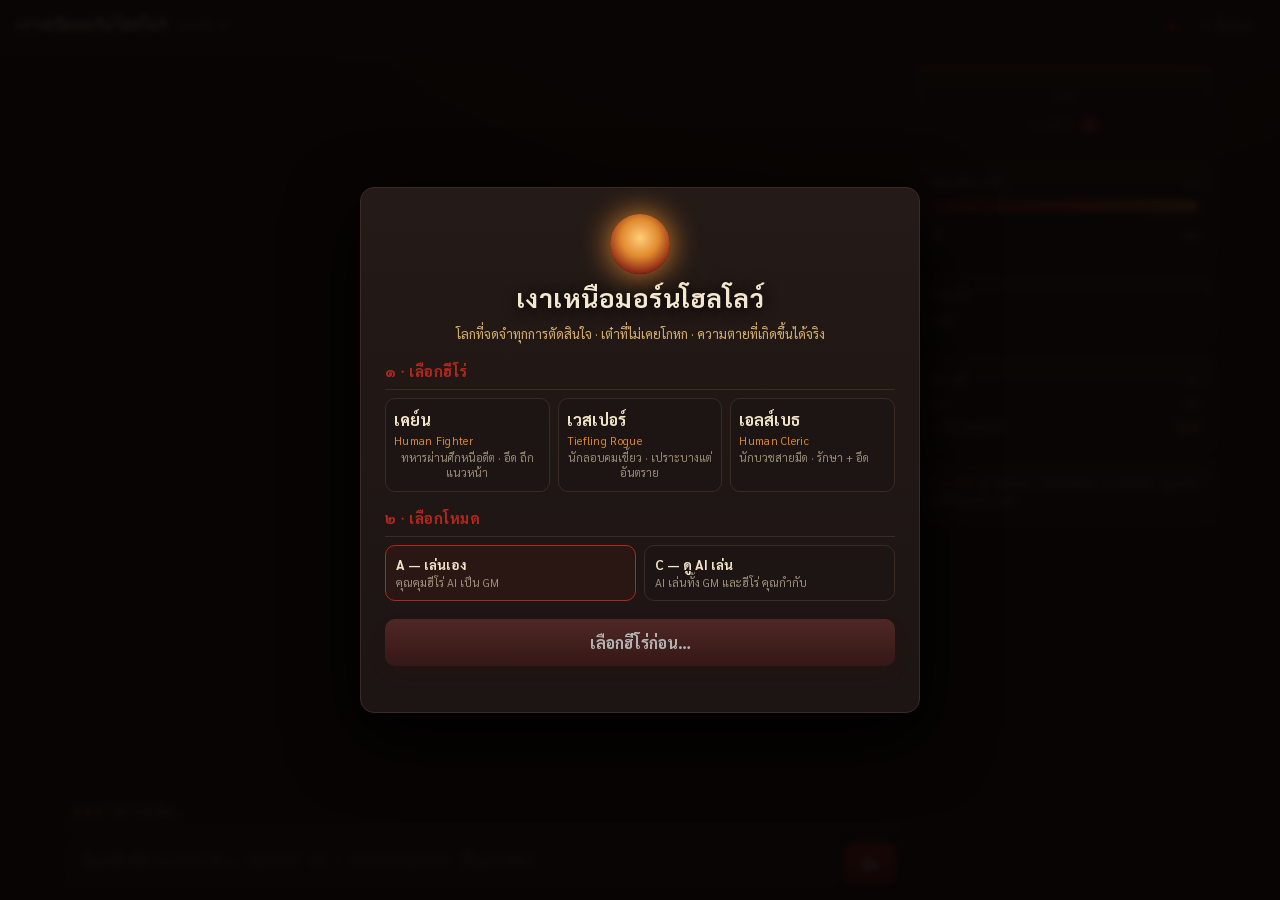
==== static/index.html @ ade7b94d "Mournhollow web game: Flask + Gemini GM, chat UI, status panel, Render deploy" ====
<!DOCTYPE html>
<html lang="th">
<head>
<meta charset="UTF-8">
<meta name="viewport" content="width=device-width, initial-scale=1.0">
<title>เงาเหนือมอร์นโฮลโลว์ — เล่นกับ AI</title>
<link rel="preconnect" href="https://fonts.googleapis.com">
<link rel="preconnect" href="https://fonts.gstatic.com" crossorigin>
<link href="https://fonts.googleapis.com/css2?family=Cinzel:wght@500;700&family=Sarabun:wght@300;400;600;700&display=swap" rel="stylesheet">
<link rel="stylesheet" href="style.css">
</head>
<body>

<!-- ===== Setup overlay ===== -->
<div id="setup" class="overlay">
  <div class="setup-card">
    <div class="ember"></div>
    <h1>เงาเหนือมอร์นโฮลโลว์</h1>
    <p class="tagline">โลกที่จดจำทุกการตัดสินใจ · เต๋าที่ไม่เคยโกหก · ความตายที่เกิดขึ้นได้จริง</p>

    <h3>๑ · เลือกฮีโร่</h3>
    <div class="heroes" id="heroPick">
      <button class="hero" data-hero="เคย์น" data-klass="Fighter">
        <span class="hn">เคย์น</span><span class="hk">Human Fighter</span>
        <span class="hd">ทหารผ่านศึกหนีอดีต · อึด ถึก แนวหน้า</span>
      </button>
      <button class="hero" data-hero="เวสเปอร์" data-klass="Rogue">
        <span class="hn">เวสเปอร์</span><span class="hk">Tiefling Rogue</span>
        <span class="hd">นักลอบคมเขี้ยว · เปราะบางแต่อันตราย</span>
      </button>
      <button class="hero" data-hero="เอลส์เบธ" data-klass="Cleric">
        <span class="hn">เอลส์เบธ</span><span class="hk">Human Cleric</span>
        <span class="hd">นักบวชสายมืด · รักษา + อึด</span>
      </button>
    </div>

    <h3>๒ · เลือกโหมด</h3>
    <div class="modes" id="modePick">
      <button class="mode sel" data-mode="A"><b>A — เล่นเอง</b><span>คุณคุมฮีโร่ AI เป็น GM</span></button>
      <button class="mode" data-mode="C"><b>C — ดู AI เล่น</b><span>AI เล่นทั้ง GM และฮีโร่ คุณกำกับ</span></button>
    </div>

    <button id="startBtn" class="start" disabled>เลือกฮีโร่ก่อน…</button>
    <p class="hint" id="setupHint"></p>
  </div>
</div>

<!-- ===== Main ===== -->
<header class="topbar">
  <div class="brand">เงาเหนือมอร์นโฮลโลว์ <span class="ver">· เล่นกับ AI</span></div>
  <div class="topright">
    <span id="conn" class="conn">●</span>
    <button id="resetBtn" class="ghost" title="เริ่มใหม่">↻ เริ่มใหม่</button>
  </div>
</header>

<main class="layout">
  <section class="chatwrap">
    <div id="chat" class="chat"></div>
    <div id="typing" class="typing" hidden><span></span><span></span><span></span> GM กำลังคิด…</div>
    <div class="inputbar">
      <textarea id="input" rows="1" placeholder="พิมพ์สิ่งที่ตัวละครจะทำ… (Enter ส่ง · Shift+Enter ขึ้นบรรทัด)"></textarea>
      <div class="btns">
        <button id="contBtn" class="cont" title="ให้เรื่องเดินต่อ (สำหรับโหมด C)" hidden>▶ ต่อ</button>
        <button id="sendBtn" class="send">ส่ง</button>
      </div>
    </div>
  </section>

  <aside class="status">
    <div class="card hero-card">
      <div class="hero-name" id="sName">—</div>
      <div class="hero-sub"><span id="sKlass">—</span> · Lv <span id="sLevel">1</span> · <span class="mode-badge" id="sMode">A</span></div>
    </div>

    <div class="card">
      <div class="row"><span class="lbl">เลือดชีวิต (HP)</span><span id="sHpTxt">—</span></div>
      <div class="hpbar"><div id="sHpFill" class="hpfill"></div></div>
      <div class="row mt"><span class="lbl">AC</span><span id="sAc" class="big">—</span></div>
    </div>

    <div class="card">
      <div class="lbl">เงื่อนไข</div>
      <div id="sCond" class="chips"><span class="muted">ปกติ</span></div>
    </div>

    <div class="card">
      <div class="row"><span class="lbl">สถานที่</span><span id="sLoc" class="val">—</span></div>
      <div class="row"><span class="lbl">ทอง</span><span id="sGold" class="val">—</span></div>
      <div class="row"><span class="lbl">นาฬิกาพิธีลัทธิ</span><span id="sClock" class="val danger">0/6</span></div>
    </div>

    <div class="card note">
      <b>กฏเหล็ก:</b> เต๋าไม่โกหก · ไม่มีแต้มต่อ · ตายได้จริง · คุณเป็นแค่ตัวละครในโลก
    </div>
  </aside>
</main>

<script src="app.js"></script>
</body>
</html>
---- static/style.css ----
:root{
  --bg:#0f0b0a; --bg2:#171110; --panel:#1c1513; --panel2:#241a17;
  --ink:#e9ddc9; --muted:#9c8e79; --line:#3a2b24;
  --red:#b3271d; --red2:#7c1512; --ember:#e08a2e; --gold:#d8b06a;
  --gm:#f2e7d0; --gmbg:#221a14; --you:#e7eef0;
}
*{ box-sizing:border-box; }
html,body{ margin:0; height:100%; }
body{
  background:radial-gradient(1200px 600px at 70% -10%, #2a1a14 0%, var(--bg) 55%) fixed;
  color:var(--ink); font-family:"Sarabun",system-ui,"Leelawadee UI",sans-serif;
  font-size:15px; line-height:1.6;
}
h1,h2,h3{ font-family:"Cinzel","Sarabun",serif; letter-spacing:.5px; }
button{ font-family:inherit; cursor:pointer; }

/* ===== Setup overlay ===== */
.overlay{ position:fixed; inset:0; z-index:50; display:flex; align-items:center; justify-content:center;
  background:rgba(8,5,4,.92); backdrop-filter:blur(3px); padding:18px; overflow:auto; }
.overlay.hidden{ display:none; }
.setup-card{ width:min(560px,100%); background:linear-gradient(180deg,var(--panel2),var(--panel));
  border:1px solid var(--line); border-radius:14px; padding:26px 24px 22px; box-shadow:0 24px 70px #000; text-align:center; position:relative; }
.setup-card .ember{ width:60px; height:60px; margin:0 auto 6px; border-radius:50%;
  background:radial-gradient(circle at 50% 40%, #ffce7a, var(--ember) 40%, var(--red2) 80%); box-shadow:0 0 30px var(--ember); animation:pulse 2.6s infinite; }
@keyframes pulse{ 50%{ box-shadow:0 0 12px var(--red2); transform:scale(.96);} }
.setup-card h1{ color:#f3e7cf; margin:6px 0 2px; font-size:26px; text-shadow:0 2px 14px #000; }
.tagline{ color:var(--gold); font-size:13px; margin:0 0 12px; }
.setup-card h3{ color:var(--red); text-align:left; font-size:15px; margin:16px 0 8px; border-bottom:1px solid var(--line); padding-bottom:4px; }

.heroes{ display:grid; grid-template-columns:1fr 1fr 1fr; gap:8px; }
.hero{ background:var(--panel); border:1px solid var(--line); border-radius:10px; padding:10px 8px; color:var(--ink); text-align:center; transition:.15s; display:flex; flex-direction:column; gap:3px; }
.hero:hover{ border-color:var(--ember); transform:translateY(-2px); }
.hero.sel{ border-color:var(--red); background:#2a1714; box-shadow:0 0 0 1px var(--red) inset; }
.hero .hn{ font-weight:700; font-size:16px; color:#f1e3c8; }
.hero .hk{ font-size:11px; color:var(--ember); letter-spacing:.3px; }
.hero .hd{ font-size:11px; color:var(--muted); line-height:1.35; }

.modes{ display:grid; grid-template-columns:1fr 1fr; gap:8px; }
.mode{ background:var(--panel); border:1px solid var(--line); border-radius:10px; padding:10px; color:var(--ink); text-align:left; display:flex; flex-direction:column; gap:2px; }
.mode b{ color:#f1e3c8; }
.mode span{ font-size:11.5px; color:var(--muted); }
.mode.sel{ border-color:var(--red); background:#2a1714; }

.start{ margin-top:18px; width:100%; padding:13px; border:none; border-radius:10px; font-size:16px; font-weight:700;
  color:#fff; background:linear-gradient(180deg,var(--red),var(--red2)); box-shadow:0 8px 24px #5c0f0c66; transition:.15s; }
.start:disabled{ filter:grayscale(.6) brightness(.7); cursor:not-allowed; }
.start:not(:disabled):hover{ transform:translateY(-1px); }
.hint{ color:var(--muted); font-size:12px; min-height:16px; margin:8px 0 0; }

/* ===== Topbar ===== */
.topbar{ position:sticky; top:0; z-index:10; display:flex; align-items:center; justify-content:space-between;
  padding:10px 16px; background:linear-gradient(180deg,#1d1411,#160f0d); border-bottom:1px solid var(--line); }
.brand{ font-family:"Cinzel",serif; font-weight:700; color:#f1e3c8; letter-spacing:.5px; }
.brand .ver{ color:var(--muted); font-weight:400; font-size:12px; font-family:"Sarabun",sans-serif; }
.topright{ display:flex; align-items:center; gap:12px; }
.conn{ font-size:12px; color:#6b6256; }
.conn.ok{ color:#5fbf6a; } .conn.bad{ color:var(--red); }
.ghost{ background:transparent; border:1px solid var(--line); color:var(--muted); border-radius:8px; padding:6px 10px; font-size:13px; }
.ghost:hover{ color:var(--ink); border-color:var(--ember); }

/* ===== Layout ===== */
.layout{ display:grid; grid-template-columns:1fr 300px; gap:14px; max-width:1180px; margin:0 auto; padding:14px;
  height:calc(100vh - 52px); }
.chatwrap{ display:flex; flex-direction:column; min-height:0; }
.chat{ flex:1; overflow-y:auto; padding:6px 6px 2px; display:flex; flex-direction:column; gap:12px; }
.chat::-webkit-scrollbar{ width:9px; } .chat::-webkit-scrollbar-thumb{ background:#3a2b24; border-radius:6px; }

/* ===== Messages ===== */
.msg{ max-width:88%; padding:11px 14px; border-radius:12px; white-space:pre-wrap; word-wrap:break-word; animation:rise .18s ease; }
@keyframes rise{ from{ opacity:0; transform:translateY(6px);} }
.msg.gm{ align-self:flex-start; background:linear-gradient(180deg,var(--gmbg),#1b140f); border:1px solid #4a382c;
  color:var(--gm); border-left:3px solid var(--ember); }
.msg.you{ align-self:flex-end; background:linear-gradient(180deg,#15201f,#101a1a); border:1px solid #29423f; color:var(--you); }
.msg.sys{ align-self:center; background:transparent; color:var(--muted); font-size:12.5px; border:1px dashed var(--line); max-width:96%; }
.msg .who{ font-size:11px; letter-spacing:.6px; text-transform:uppercase; opacity:.7; margin-bottom:3px; }
.msg.gm .who{ color:var(--ember); } .msg.you .who{ color:#7fb4ac; }
.msg .roll{ color:var(--gold); font-weight:600; }

.typing{ color:var(--muted); font-size:13px; padding:4px 10px; display:flex; align-items:center; gap:5px; }
.typing span{ width:6px; height:6px; border-radius:50%; background:var(--ember); display:inline-block; animation:blink 1s infinite; }
.typing span:nth-child(2){ animation-delay:.2s; } .typing span:nth-child(3){ animation-delay:.4s; }
@keyframes blink{ 50%{ opacity:.25; } }

/* ===== Input ===== */
.inputbar{ display:flex; gap:8px; align-items:flex-end; padding:10px 6px 2px; border-top:1px solid var(--line); }
#input{ flex:1; resize:none; max-height:160px; background:var(--panel); color:var(--ink); border:1px solid var(--line);
  border-radius:10px; padding:11px 13px; font-size:15px; line-height:1.5; }
#input:focus{ outline:none; border-color:var(--ember); box-shadow:0 0 0 2px #e08a2e22; }
.btns{ display:flex; gap:6px; }
.send{ background:linear-gradient(180deg,var(--red),var(--red2)); color:#fff; border:none; border-radius:10px; padding:11px 18px; font-weight:700; font-size:15px; }
.send:hover{ filter:brightness(1.08); } .send:disabled{ filter:grayscale(.6) brightness(.7); cursor:not-allowed; }
.cont{ background:#2a1f17; color:var(--ember); border:1px solid #5a3f2a; border-radius:10px; padding:11px 14px; font-weight:600; }

/* ===== Status panel ===== */
.status{ display:flex; flex-direction:column; gap:10px; overflow-y:auto; padding-right:2px; }
.card{ background:linear-gradient(180deg,var(--panel2),var(--panel)); border:1px solid var(--line); border-radius:11px; padding:12px 14px; }
.hero-card{ text-align:center; border-top:3px solid var(--red); }
.hero-name{ font-family:"Cinzel",serif; font-size:20px; color:#f3e7cf; }
.hero-sub{ font-size:12px; color:var(--muted); margin-top:2px; }
.mode-badge{ background:var(--red2); color:#fff; border-radius:6px; padding:1px 7px; font-size:11px; }
.row{ display:flex; justify-content:space-between; align-items:center; }
.row.mt{ margin-top:8px; }
.lbl{ color:var(--muted); font-size:12.5px; }
.val{ color:var(--ink); font-weight:600; } .val.danger{ color:var(--ember); }
.big{ font-size:18px; font-weight:700; color:#f1e3c8; }
.hpbar{ height:12px; background:#2a1411; border:1px solid #4a201a; border-radius:8px; overflow:hidden; margin-top:6px; }
.hpfill{ height:100%; width:100%; background:linear-gradient(90deg,#7c1512,#cf3b2a,#e08a2e); transition:width .4s; }
.chips{ display:flex; flex-wrap:wrap; gap:5px; margin-top:6px; }
.chip{ background:#33201a; border:1px solid #5a342a; color:#f0c89a; font-size:11.5px; padding:2px 9px; border-radius:11px; }
.muted{ color:var(--muted); font-size:12.5px; }
.note{ font-size:11.5px; color:var(--muted); line-height:1.5; } .note b{ color:var(--red); }

/* ===== Responsive ===== */
@media (max-width:820px){
  .layout{ grid-template-columns:1fr; height:auto; }
  .status{ order:-1; flex-direction:row; flex-wrap:wrap; }
  .status .card{ flex:1; min-width:140px; }
  .chat{ min-height:48vh; }
  .heroes{ grid-template-columns:1fr; }
}
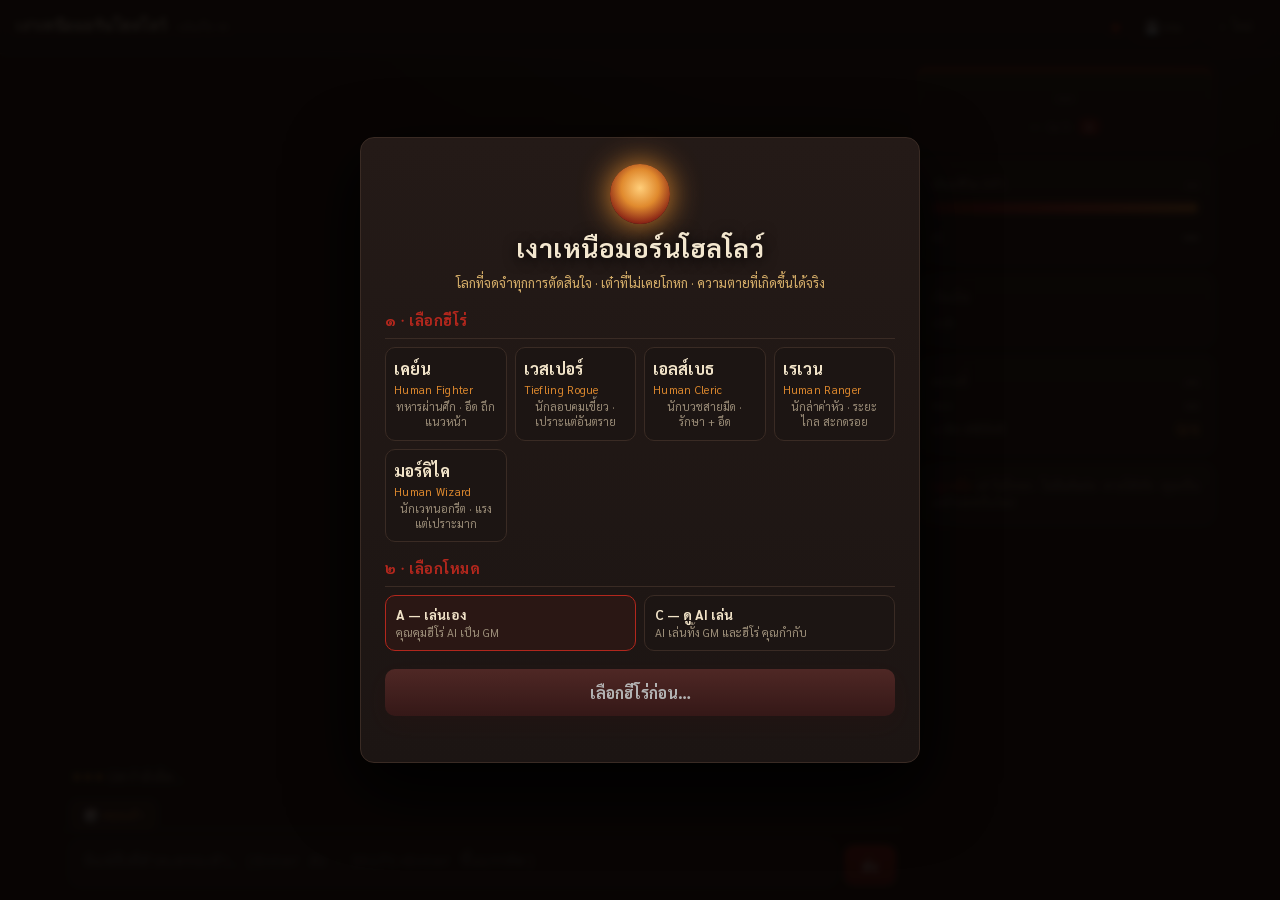
==== commit f7251c08: "Add heroes 4-5 (Ranger, Wizard), dice roller (crypto), multi-game save/load" ====
--- a/static/index.html
+++ b/static/index.html
@@ -22,15 +22,23 @@
     <div class="heroes" id="heroPick">
       <button class="hero" data-hero="เคย์น" data-klass="Fighter">
         <span class="hn">เคย์น</span><span class="hk">Human Fighter</span>
-        <span class="hd">ทหารผ่านศึกหนีอดีต · อึด ถึก แนวหน้า</span>
+        <span class="hd">ทหารผ่านศึก · อึด ถึก แนวหน้า</span>
       </button>
       <button class="hero" data-hero="เวสเปอร์" data-klass="Rogue">
         <span class="hn">เวสเปอร์</span><span class="hk">Tiefling Rogue</span>
-        <span class="hd">นักลอบคมเขี้ยว · เปราะบางแต่อันตราย</span>
+        <span class="hd">นักลอบคมเขี้ยว · เปราะแต่อันตราย</span>
       </button>
       <button class="hero" data-hero="เอลส์เบธ" data-klass="Cleric">
         <span class="hn">เอลส์เบธ</span><span class="hk">Human Cleric</span>
         <span class="hd">นักบวชสายมืด · รักษา + อึด</span>
+      </button>
+      <button class="hero" data-hero="เรเวน" data-klass="Ranger">
+        <span class="hn">เรเวน</span><span class="hk">Human Ranger</span>
+        <span class="hd">นักล่าค่าหัว · ระยะไกล สะกดรอย</span>
+      </button>
+      <button class="hero" data-hero="มอร์ดิไค" data-klass="Wizard">
+        <span class="hn">มอร์ดิไค</span><span class="hk">Human Wizard</span>
+        <span class="hd">นักเวทนอกรีต · แรงแต่เปราะมาก</span>
       </button>
     </div>
 
@@ -45,12 +53,22 @@
   </div>
 </div>
 
-<!-- ===== Main ===== -->
+<!-- ===== Saves drawer ===== -->
+<div id="saves" class="drawer hidden">
+  <div class="drawer-card">
+    <div class="drawer-head"><b>💾 เกมที่บันทึก</b><button id="savesClose" class="ghost">✕</button></div>
+    <div id="savesList" class="saves-list"></div>
+    <button id="newGameBtn" class="start small">+ เริ่มเกมใหม่</button>
+  </div>
+</div>
+
+<!-- ===== Topbar ===== -->
 <header class="topbar">
   <div class="brand">เงาเหนือมอร์นโฮลโลว์ <span class="ver">· เล่นกับ AI</span></div>
   <div class="topright">
     <span id="conn" class="conn">●</span>
-    <button id="resetBtn" class="ghost" title="เริ่มใหม่">↻ เริ่มใหม่</button>
+    <button id="savesBtn" class="ghost" title="เกมที่บันทึก">💾 เกม</button>
+    <button id="resetBtn" class="ghost" title="เริ่มเกมใหม่">＋ ใหม่</button>
   </div>
 </header>
 
@@ -58,10 +76,35 @@
   <section class="chatwrap">
     <div id="chat" class="chat"></div>
     <div id="typing" class="typing" hidden><span></span><span></span><span></span> GM กำลังคิด…</div>
+
+    <!-- Dice tray -->
+    <div class="dice">
+      <button class="diceToggle" id="diceToggle">🎲 ทอยเต๋า</button>
+      <div class="dicePanel" id="dicePanel" hidden>
+        <div class="diceRow dieBtns">
+          <button class="die" data-d="20">d20</button>
+          <button class="die" data-d="12">d12</button>
+          <button class="die" data-d="10">d10</button>
+          <button class="die" data-d="8">d8</button>
+          <button class="die" data-d="6">d6</button>
+          <button class="die" data-d="4">d4</button>
+          <button class="die" data-d="100">d100</button>
+        </div>
+        <div class="diceRow opts">
+          <label>โม +<input id="diceMod" type="number" value="0" step="1"></label>
+          <label class="radio"><input type="radio" name="adv" value="0" checked>ปกติ</label>
+          <label class="radio"><input type="radio" name="adv" value="1">ได้เปรียบ</label>
+          <label class="radio"><input type="radio" name="adv" value="-1">เสียเปรียบ</label>
+        </div>
+        <div class="diceResult" id="diceResult">เลือกลูกเต๋าเพื่อทอย (สุ่มจริงด้วย crypto)</div>
+        <button class="diceSend" id="diceSend" hidden>▶ ส่งผลนี้ให้ GM</button>
+      </div>
+    </div>
+
     <div class="inputbar">
       <textarea id="input" rows="1" placeholder="พิมพ์สิ่งที่ตัวละครจะทำ… (Enter ส่ง · Shift+Enter ขึ้นบรรทัด)"></textarea>
       <div class="btns">
-        <button id="contBtn" class="cont" title="ให้เรื่องเดินต่อ (สำหรับโหมด C)" hidden>▶ ต่อ</button>
+        <button id="contBtn" class="cont" title="ให้เรื่องเดินต่อ (โหมด C)" hidden>▶ ต่อ</button>
         <button id="sendBtn" class="send">ส่ง</button>
       </div>
     </div>
@@ -72,24 +115,20 @@
       <div class="hero-name" id="sName">—</div>
       <div class="hero-sub"><span id="sKlass">—</span> · Lv <span id="sLevel">1</span> · <span class="mode-badge" id="sMode">A</span></div>
     </div>
-
     <div class="card">
       <div class="row"><span class="lbl">เลือดชีวิต (HP)</span><span id="sHpTxt">—</span></div>
       <div class="hpbar"><div id="sHpFill" class="hpfill"></div></div>
       <div class="row mt"><span class="lbl">AC</span><span id="sAc" class="big">—</span></div>
     </div>
-
     <div class="card">
       <div class="lbl">เงื่อนไข</div>
       <div id="sCond" class="chips"><span class="muted">ปกติ</span></div>
     </div>
-
     <div class="card">
       <div class="row"><span class="lbl">สถานที่</span><span id="sLoc" class="val">—</span></div>
       <div class="row"><span class="lbl">ทอง</span><span id="sGold" class="val">—</span></div>
       <div class="row"><span class="lbl">นาฬิกาพิธีลัทธิ</span><span id="sClock" class="val danger">0/6</span></div>
     </div>
-
     <div class="card note">
       <b>กฏเหล็ก:</b> เต๋าไม่โกหก · ไม่มีแต้มต่อ · ตายได้จริง · คุณเป็นแค่ตัวละครในโลก
     </div>
--- a/static/style.css
+++ b/static/style.css
@@ -116,5 +116,41 @@
   .status{ order:-1; flex-direction:row; flex-wrap:wrap; }
   .status .card{ flex:1; min-width:140px; }
   .chat{ min-height:48vh; }
-  .heroes{ grid-template-columns:1fr; }
 }
+
+/* ===== Hero grid (รองรับ 5 ใบ) ===== */
+.heroes{ grid-template-columns:repeat(auto-fit,minmax(116px,1fr)); }
+
+/* ===== Dice tray ===== */
+.dice{ padding:8px 6px 0; }
+.diceToggle{ background:#241a17; color:var(--ember); border:1px solid #5a3f2a; border-radius:8px; padding:5px 12px; font-size:13px; }
+.diceToggle:hover{ background:#2e201a; }
+.dicePanel{ margin-top:8px; background:var(--panel); border:1px solid var(--line); border-radius:10px; padding:10px; }
+.diceRow{ display:flex; flex-wrap:wrap; gap:6px; align-items:center; }
+.dieBtns .die{ background:#2a1d18; color:#f0d9b5; border:1px solid #5a3f2a; border-radius:8px; padding:7px 11px; font-weight:700; min-width:46px; }
+.dieBtns .die:hover{ border-color:var(--ember); background:#34241c; transform:translateY(-1px); }
+.opts{ margin-top:8px; color:var(--muted); font-size:13px; }
+.opts label{ display:flex; align-items:center; gap:4px; }
+.opts input[type=number]{ width:50px; background:#1a1310; color:var(--ink); border:1px solid var(--line); border-radius:6px; padding:3px 5px; }
+.radio{ cursor:pointer; }
+.diceResult{ margin-top:9px; padding:8px 10px; background:#15100d; border:1px solid var(--line); border-radius:8px; color:var(--gold); font-weight:600; font-size:15px; min-height:20px; }
+.diceResult .crit{ color:#7ee07e; } .diceResult .fail{ color:#ff6f6f; }
+.diceSend{ margin-top:8px; background:linear-gradient(180deg,var(--red),var(--red2)); color:#fff; border:none; border-radius:8px; padding:8px 14px; font-weight:700; }
+
+/* ===== Saves drawer ===== */
+.drawer{ position:fixed; inset:0; z-index:40; display:flex; justify-content:flex-end; background:rgba(8,5,4,.7); }
+.drawer.hidden{ display:none; }
+.drawer-card{ width:min(370px,92%); height:100%; background:linear-gradient(180deg,var(--panel2),var(--panel)); border-left:1px solid var(--line); padding:16px; overflow-y:auto; box-shadow:-20px 0 50px #000; }
+.drawer-head{ display:flex; justify-content:space-between; align-items:center; margin-bottom:12px; color:#f1e3c8; font-family:"Cinzel",serif; font-size:17px; }
+.saves-list{ display:flex; flex-direction:column; gap:8px; margin-bottom:14px; }
+.save-item{ background:var(--panel); border:1px solid var(--line); border-radius:9px; padding:10px 12px; }
+.save-item.cur{ border-color:var(--ember); box-shadow:0 0 0 1px var(--ember) inset; }
+.save-item .si-name{ font-weight:600; color:#f1e3c8; }
+.save-item .si-meta{ font-size:11.5px; color:var(--muted); margin:2px 0 7px; }
+.save-item .si-btns{ display:flex; gap:6px; }
+.si-btns button{ flex:1; border-radius:7px; padding:5px; font-size:12.5px; border:1px solid var(--line); background:#241a17; color:var(--ink); cursor:pointer; }
+.si-btns .load{ border-color:#3a5a40; color:#9fe0a8; }
+.si-btns .del{ border-color:#5a2a2a; color:#e89a9a; }
+.start.small{ padding:10px; font-size:14px; }
+.empty{ color:var(--muted); font-size:13px; text-align:center; padding:16px; }
+
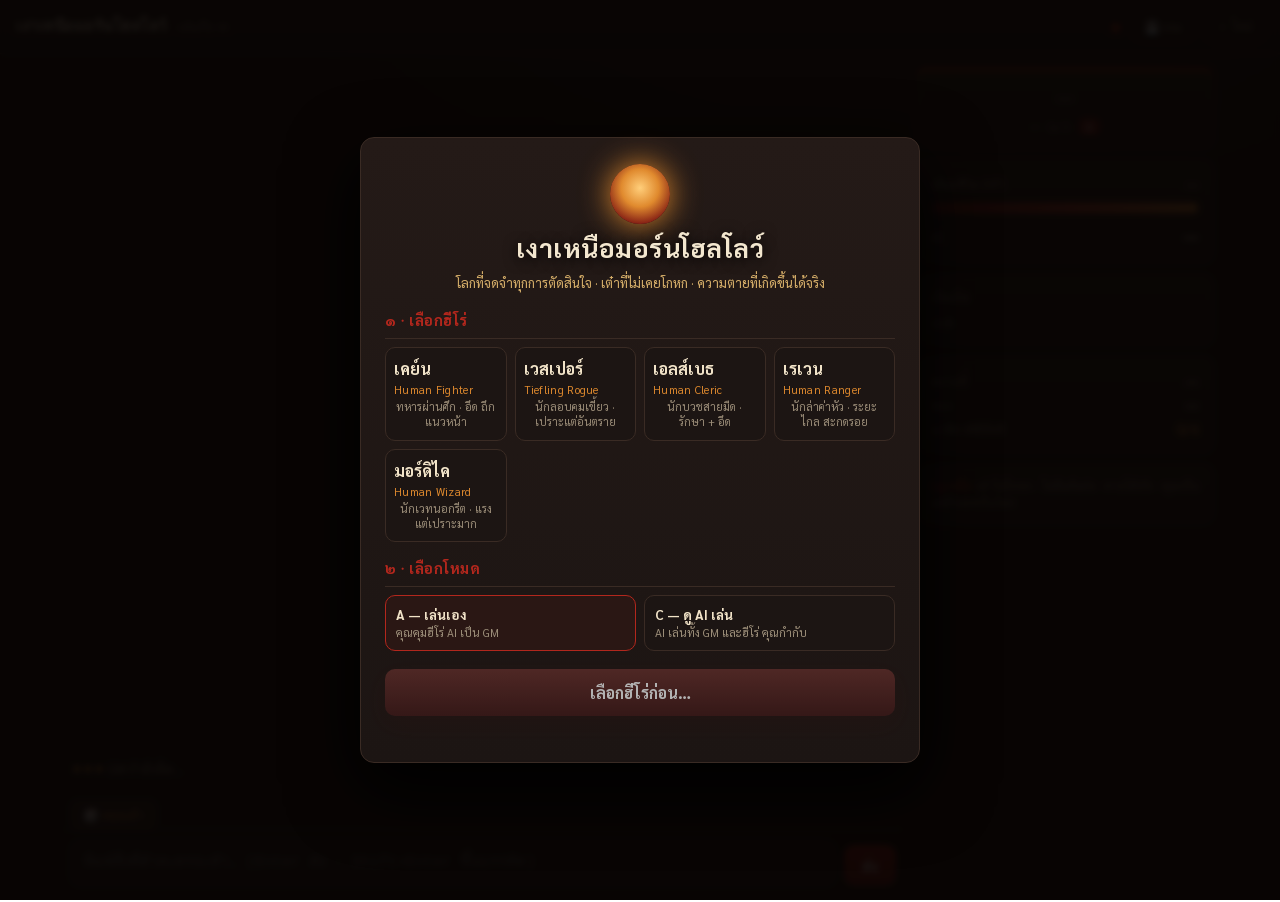
==== commit 59f2c60e: "Add skill/item hotbar with quick command codes (S1/I1); extend STATE with skills+items" ====
--- a/static/index.html
+++ b/static/index.html
@@ -77,6 +77,9 @@
     <div id="chat" class="chat"></div>
     <div id="typing" class="typing" hidden><span></span><span></span><span></span> GM กำลังคิด…</div>
 
+    <!-- Skill/Item hotbar -->
+    <div class="hotbar" id="hotbar" hidden></div>
+
     <!-- Dice tray -->
     <div class="dice">
       <button class="diceToggle" id="diceToggle">🎲 ทอยเต๋า</button>
--- a/static/style.css
+++ b/static/style.css
@@ -154,3 +154,28 @@
 .start.small{ padding:10px; font-size:14px; }
 .empty{ color:var(--muted); font-size:13px; text-align:center; padding:16px; }
 
+/* ===== การแสดงผล GM แบบหนังสือ ===== */
+.msg.gm{ line-height:1.72; }
+.msg.gm .narr{ margin:0 0 .5em; }
+.msg.gm .narr:last-child{ margin-bottom:0; }
+.msg.gm .pgap{ height:.35em; }
+.msg.gm .dlg{ margin:.28em 0; padding:.12em 0 .12em .65em; border-left:2px solid #6e4a30; }
+.msg.gm .spk{ color:var(--ember); font-weight:700; }
+.msg.gm .dtxt{ color:#efe3cb; }
+.msg.gm .say{ color:#f1ddae; font-style:italic; }
+.msg.gm b{ color:#f5ead0; }
+.retry{ background:#2a1d18; color:var(--ember); border:1px solid #5a3f2a; border-radius:8px; padding:6px 14px; font-weight:600; cursor:pointer; }
+.retry:hover{ background:#34241c; }
+
+/* ===== Hotbar (สกิล/ไอเท็ม + รหัสคำสั่ง) ===== */
+.hotbar{ display:flex; flex-direction:column; gap:5px; padding:8px 6px 0; }
+.hb-group{ display:flex; flex-wrap:wrap; gap:5px; align-items:center; }
+.hb-head{ font-size:11.5px; color:var(--muted); margin-right:2px; min-width:48px; }
+.hb-chip{ background:#241a17; border:1px solid #5a3f2a; color:#f0d9b5; border-radius:8px; padding:4px 9px; font-size:12.5px; cursor:pointer; display:inline-flex; align-items:center; gap:5px; }
+.hb-chip:hover{ border-color:var(--ember); background:#30221b; transform:translateY(-1px); }
+.hb-chip.item{ border-color:#3a5a40; color:#d6ecd0; }
+.hb-chip.item:hover{ border-color:#7ee07e; background:#1d2a1d; }
+.hb-code{ background:var(--red2); color:#fff; border-radius:5px; padding:0 5px; font-weight:700; font-size:11px; }
+.hb-chip.item .hb-code{ background:#3a5a40; }
+.hb-d{ color:var(--muted); font-size:11px; }
+
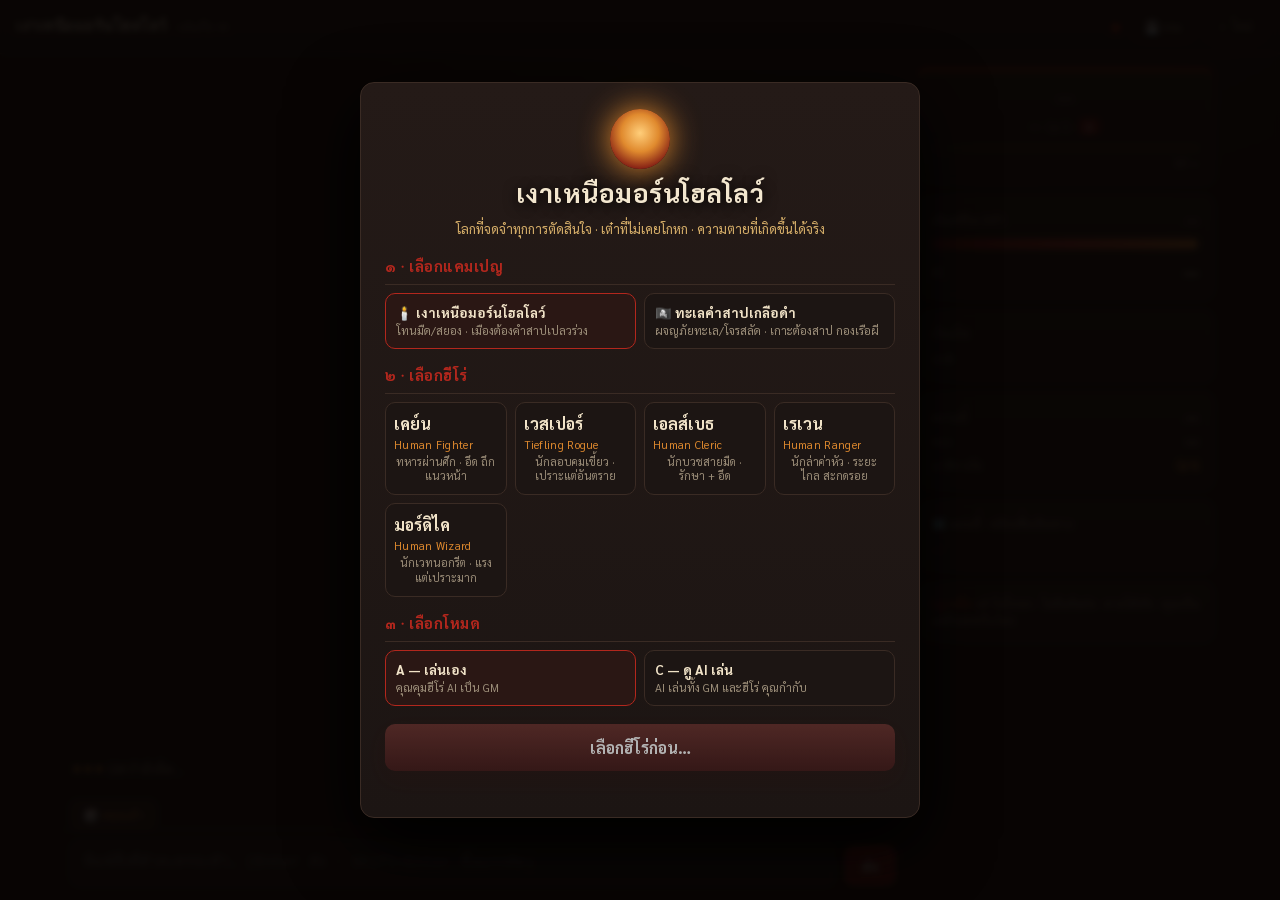
==== commit efd93818: "Add visual systems (map/combat/XP/party) + pirate campaign + campaign chooser" ====
--- a/static/index.html
+++ b/static/index.html
@@ -18,7 +18,13 @@
     <h1>เงาเหนือมอร์นโฮลโลว์</h1>
     <p class="tagline">โลกที่จดจำทุกการตัดสินใจ · เต๋าที่ไม่เคยโกหก · ความตายที่เกิดขึ้นได้จริง</p>
 
-    <h3>๑ · เลือกฮีโร่</h3>
+    <h3>๑ · เลือกแคมเปญ</h3>
+    <div class="modes" id="campPick">
+      <button class="mode sel" data-camp="เงาเหนือมอร์นโฮลโลว์"><b>🕯️ เงาเหนือมอร์นโฮลโลว์</b><span>โทนมืด/สยอง · เมืองต้องคำสาปเปลวร่วง</span></button>
+      <button class="mode" data-camp="ทะเลคำสาปเกลือดำ"><b>🏴‍☠️ ทะเลคำสาปเกลือดำ</b><span>ผจญภัยทะเล/โจรสลัด · เกาะต้องสาป กองเรือผี</span></button>
+    </div>
+
+    <h3>๒ · เลือกฮีโร่</h3>
     <div class="heroes" id="heroPick">
       <button class="hero" data-hero="เคย์น" data-klass="Fighter">
         <span class="hn">เคย์น</span><span class="hk">Human Fighter</span>
@@ -42,7 +48,7 @@
       </button>
     </div>
 
-    <h3>๒ · เลือกโหมด</h3>
+    <h3>๓ · เลือกโหมด</h3>
     <div class="modes" id="modePick">
       <button class="mode sel" data-mode="A"><b>A — เล่นเอง</b><span>คุณคุมฮีโร่ AI เป็น GM</span></button>
       <button class="mode" data-mode="C"><b>C — ดู AI เล่น</b><span>AI เล่นทั้ง GM และฮีโร่ คุณกำกับ</span></button>
@@ -117,11 +123,16 @@
     <div class="card hero-card">
       <div class="hero-name" id="sName">—</div>
       <div class="hero-sub"><span id="sKlass">—</span> · Lv <span id="sLevel">1</span> · <span class="mode-badge" id="sMode">A</span></div>
+      <div class="xpwrap"><div class="xpbar"><div id="sXpFill" class="xpfill"></div></div><div class="xptxt" id="sXpTxt">XP —</div></div>
     </div>
     <div class="card">
       <div class="row"><span class="lbl">เลือดชีวิต (HP)</span><span id="sHpTxt">—</span></div>
       <div class="hpbar"><div id="sHpFill" class="hpfill"></div></div>
       <div class="row mt"><span class="lbl">AC</span><span id="sAc" class="big">—</span></div>
+    </div>
+    <div class="card combat hidden" id="combatCard">
+      <div class="row"><span class="lbl">⚔️ การต่อสู้</span><span id="cbRound" class="val danger">—</span></div>
+      <div id="cbEnemies" class="enemies"></div>
     </div>
     <div class="card">
       <div class="lbl">เงื่อนไข</div>
@@ -130,7 +141,15 @@
     <div class="card">
       <div class="row"><span class="lbl">สถานที่</span><span id="sLoc" class="val">—</span></div>
       <div class="row"><span class="lbl">ทอง</span><span id="sGold" class="val">—</span></div>
-      <div class="row"><span class="lbl">นาฬิกาพิธีลัทธิ</span><span id="sClock" class="val danger">0/6</span></div>
+      <div class="row"><span class="lbl">นาฬิกาภัย</span><span id="sClock" class="val danger">0/6</span></div>
+    </div>
+    <div class="card">
+      <div class="lbl">🗺️ แผนที่ · คลิกเพื่อเดินทาง</div>
+      <div id="sMap" class="map"><span class="muted">—</span></div>
+    </div>
+    <div class="card party hidden" id="partyCard">
+      <div class="lbl">🛡️ เพื่อนร่วมทาง</div>
+      <div id="sParty"></div>
     </div>
     <div class="card note">
       <b>กฏเหล็ก:</b> เต๋าไม่โกหก · ไม่มีแต้มต่อ · ตายได้จริง · คุณเป็นแค่ตัวละครในโลก
--- a/static/style.css
+++ b/static/style.css
@@ -179,3 +179,28 @@
 .hb-chip.item .hb-code{ background:#3a5a40; }
 .hb-d{ color:var(--muted); font-size:11px; }
 
+/* ===== ระบบใหม่: XP / คอมแบต / แผนที่ / ปาร์ตี้ ===== */
+.hidden{ display:none !important; }
+.xpwrap{ margin-top:9px; }
+.xpbar{ height:7px; background:#241a14; border:1px solid #4a3a24; border-radius:6px; overflow:hidden; }
+.xpfill{ height:100%; width:0%; background:linear-gradient(90deg,#6a5a2a,var(--gold)); transition:width .4s; }
+.xptxt{ font-size:10.5px; color:var(--muted); margin-top:3px; text-align:right; }
+.combat{ border-top:3px solid var(--red); }
+.enemies{ display:flex; flex-direction:column; gap:8px; margin-top:8px; }
+.enemy{ font-size:12px; }
+.enemy .en-top{ display:flex; justify-content:space-between; align-items:center; }
+.enemy .en-name{ color:#f0c89a; } .enemy .en-name.turn{ color:#7ee07e; font-weight:700; }
+.enemy .en-hp{ color:var(--muted); font-size:11px; }
+.enemy .ehpbar{ height:7px; background:#2a1411; border:1px solid #4a201a; border-radius:5px; overflow:hidden; margin-top:3px; }
+.enemy .ehpfill{ height:100%; background:linear-gradient(90deg,#7c1512,#cf3b2a); transition:width .4s; }
+.enemy .en-cond{ font-size:10.5px; color:var(--ember); margin-top:2px; }
+.map{ display:flex; flex-wrap:wrap; gap:5px; margin-top:6px; }
+.room{ font-size:11.5px; padding:4px 9px; border-radius:7px; cursor:pointer; background:#241a14; border:1px solid #4a3a24; color:#cbb892; }
+.room:hover{ border-color:var(--gold); color:#f1e3c8; }
+.room.here{ background:#2a1714; border-color:var(--red); color:#f0c89a; cursor:default; box-shadow:0 0 0 1px var(--red) inset; }
+.ally{ margin-top:8px; font-size:12px; }
+.ally .al-top{ display:flex; justify-content:space-between; align-items:center; }
+.ally .al-name{ color:#9fe0a8; font-weight:600; } .ally .al-note{ color:var(--muted); font-size:11px; }
+.ally .ahpbar{ height:6px; background:#13251a; border:1px solid #2a4a30; border-radius:5px; overflow:hidden; margin-top:3px; }
+.ally .ahpfill{ height:100%; background:linear-gradient(90deg,#2f7d4a,#5fbf6a); transition:width .4s; }
+
